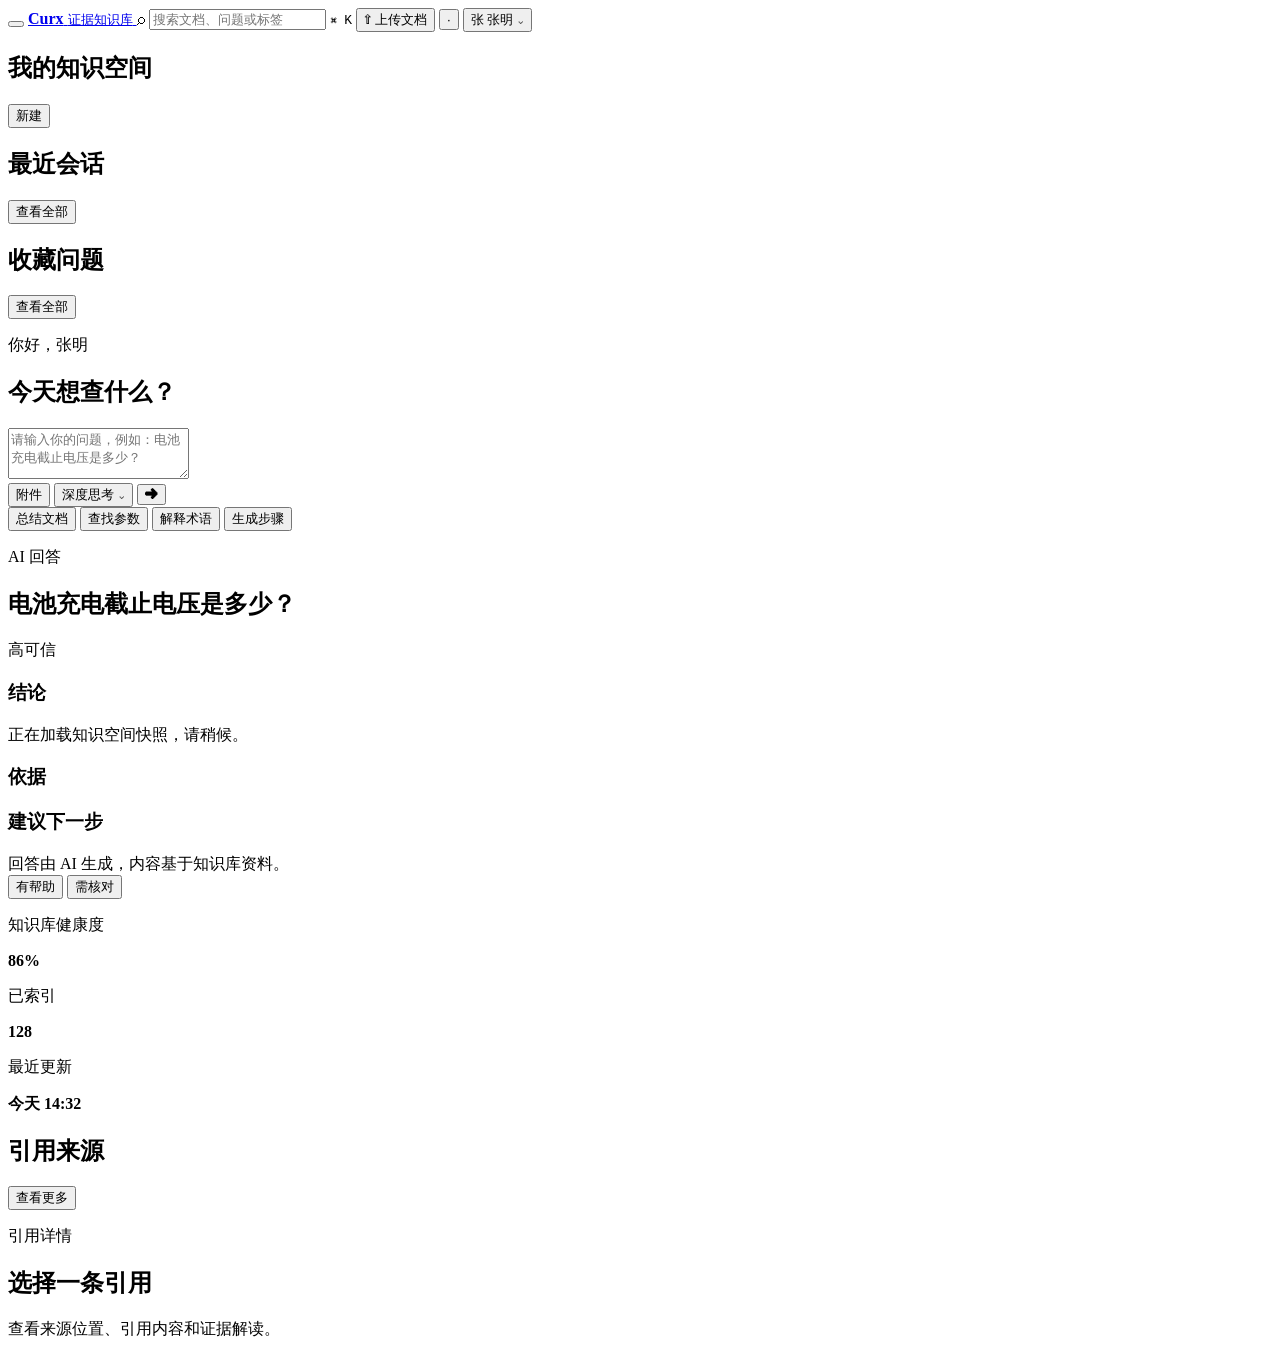
==== src/curx/web/index.html @ fd04b6c0 "feat: 搭建知识库工作台雏形" ====
<!doctype html>
<html lang="zh-CN">
  <head>
    <meta charset="utf-8" />
    <meta name="viewport" content="width=device-width, initial-scale=1" />
    <title>Curx 知识库</title>
    <link rel="stylesheet" href="/styles.css" />
  </head>
  <body>
    <div class="app-shell">
      <header class="topbar">
        <button class="icon-button" aria-label="打开导航">
          <span></span>
          <span></span>
          <span></span>
        </button>
        <a class="brand" href="/" aria-label="Curx 首页">
          <span class="brand-mark" aria-hidden="true">
            <i></i><i></i><i></i><i></i>
          </span>
          <span>
            <strong>Curx</strong>
            <small>证据知识库</small>
          </span>
        </a>
        <label class="global-search">
          <span aria-hidden="true">⌕</span>
          <input type="search" placeholder="搜索文档、问题或标签" />
          <kbd>⌘ K</kbd>
        </label>
        <button class="upload-button" type="button">
          <span aria-hidden="true">⇧</span>
          上传文档
        </button>
        <button class="icon-button bell" aria-label="通知">·</button>
        <button class="profile-button" type="button">
          <span class="avatar">张</span>
          <span id="current-user">张明</span>
          <span aria-hidden="true">⌄</span>
        </button>
      </header>

      <main class="workspace">
        <aside class="left-panel" aria-label="知识空间和会话">
          <section class="panel-section">
            <div class="section-heading">
              <h2>我的知识空间</h2>
              <button class="mini-button" type="button">新建</button>
            </div>
            <div id="space-list" class="space-list"></div>
          </section>

          <section class="panel-section">
            <div class="section-heading">
              <h2>最近会话</h2>
              <button class="link-button" type="button">查看全部</button>
            </div>
            <div id="recent-list" class="thread-list"></div>
          </section>

          <section class="panel-section">
            <div class="section-heading">
              <h2>收藏问题</h2>
              <button class="link-button" type="button">查看全部</button>
            </div>
            <div id="saved-list" class="thread-list compact"></div>
          </section>
        </aside>

        <section class="center-panel" aria-label="问答工作区">
          <div class="hero-panel">
            <p class="hello">你好，<span id="hero-user">张明</span></p>
            <h1>今天想查什么？</h1>
            <form id="ask-form" class="ask-box">
              <textarea id="question-input" rows="3" placeholder="请输入你的问题，例如：电池充电截止电压是多少？"></textarea>
              <div class="ask-tools">
                <button class="text-tool" type="button">附件</button>
                <button class="mode-select" type="button">深度思考 <span aria-hidden="true">⌄</span></button>
                <button class="send-button" type="submit" aria-label="发送问题">➜</button>
              </div>
            </form>
            <div class="quick-actions" aria-label="快捷操作">
              <button type="button">总结文档</button>
              <button type="button">查找参数</button>
              <button type="button">解释术语</button>
              <button type="button">生成步骤</button>
            </div>
          </div>

          <section class="answer-card" aria-live="polite">
            <div class="card-title-row">
              <div>
                <p class="eyebrow">AI 回答</p>
                <h2 id="answer-title">电池充电截止电压是多少？</h2>
              </div>
              <span id="confidence-pill" class="status-pill high">高可信</span>
            </div>
            <ol id="event-steps" class="event-steps"></ol>
            <article class="answer-body">
              <h3>结论</h3>
              <p id="answer-text">正在加载知识空间快照，请稍候。</p>
              <h3>依据</h3>
              <ol id="citation-list" class="citation-list"></ol>
              <h3>建议下一步</h3>
              <div id="next-actions" class="next-actions"></div>
            </article>
            <footer class="answer-footer">
              <span>回答由 AI 生成，内容基于知识库资料。</span>
              <div class="vote-buttons" aria-label="反馈">
                <button type="button">有帮助</button>
                <button type="button">需核对</button>
              </div>
            </footer>
          </section>
        </section>

        <aside class="right-panel" aria-label="引用来源">
          <section class="source-health">
            <div>
              <p class="eyebrow">知识库健康度</p>
              <strong id="health-value">86%</strong>
            </div>
            <div>
              <p class="eyebrow">已索引</p>
              <strong id="indexed-value">128</strong>
            </div>
            <div>
              <p class="eyebrow">最近更新</p>
              <strong>今天 14:32</strong>
            </div>
          </section>
          <section class="panel-card">
            <div class="section-heading">
              <h2>引用来源</h2>
              <button class="link-button" type="button">查看更多</button>
            </div>
            <div id="source-list" class="source-list"></div>
          </section>
          <section id="source-detail" class="panel-card detail-card">
            <p class="eyebrow">引用详情</p>
            <h2>选择一条引用</h2>
            <p>查看来源位置、引用内容和证据解读。</p>
          </section>
        </aside>
      </main>
    </div>
    <script src="/app.js" defer></script>
  </body>
</html>
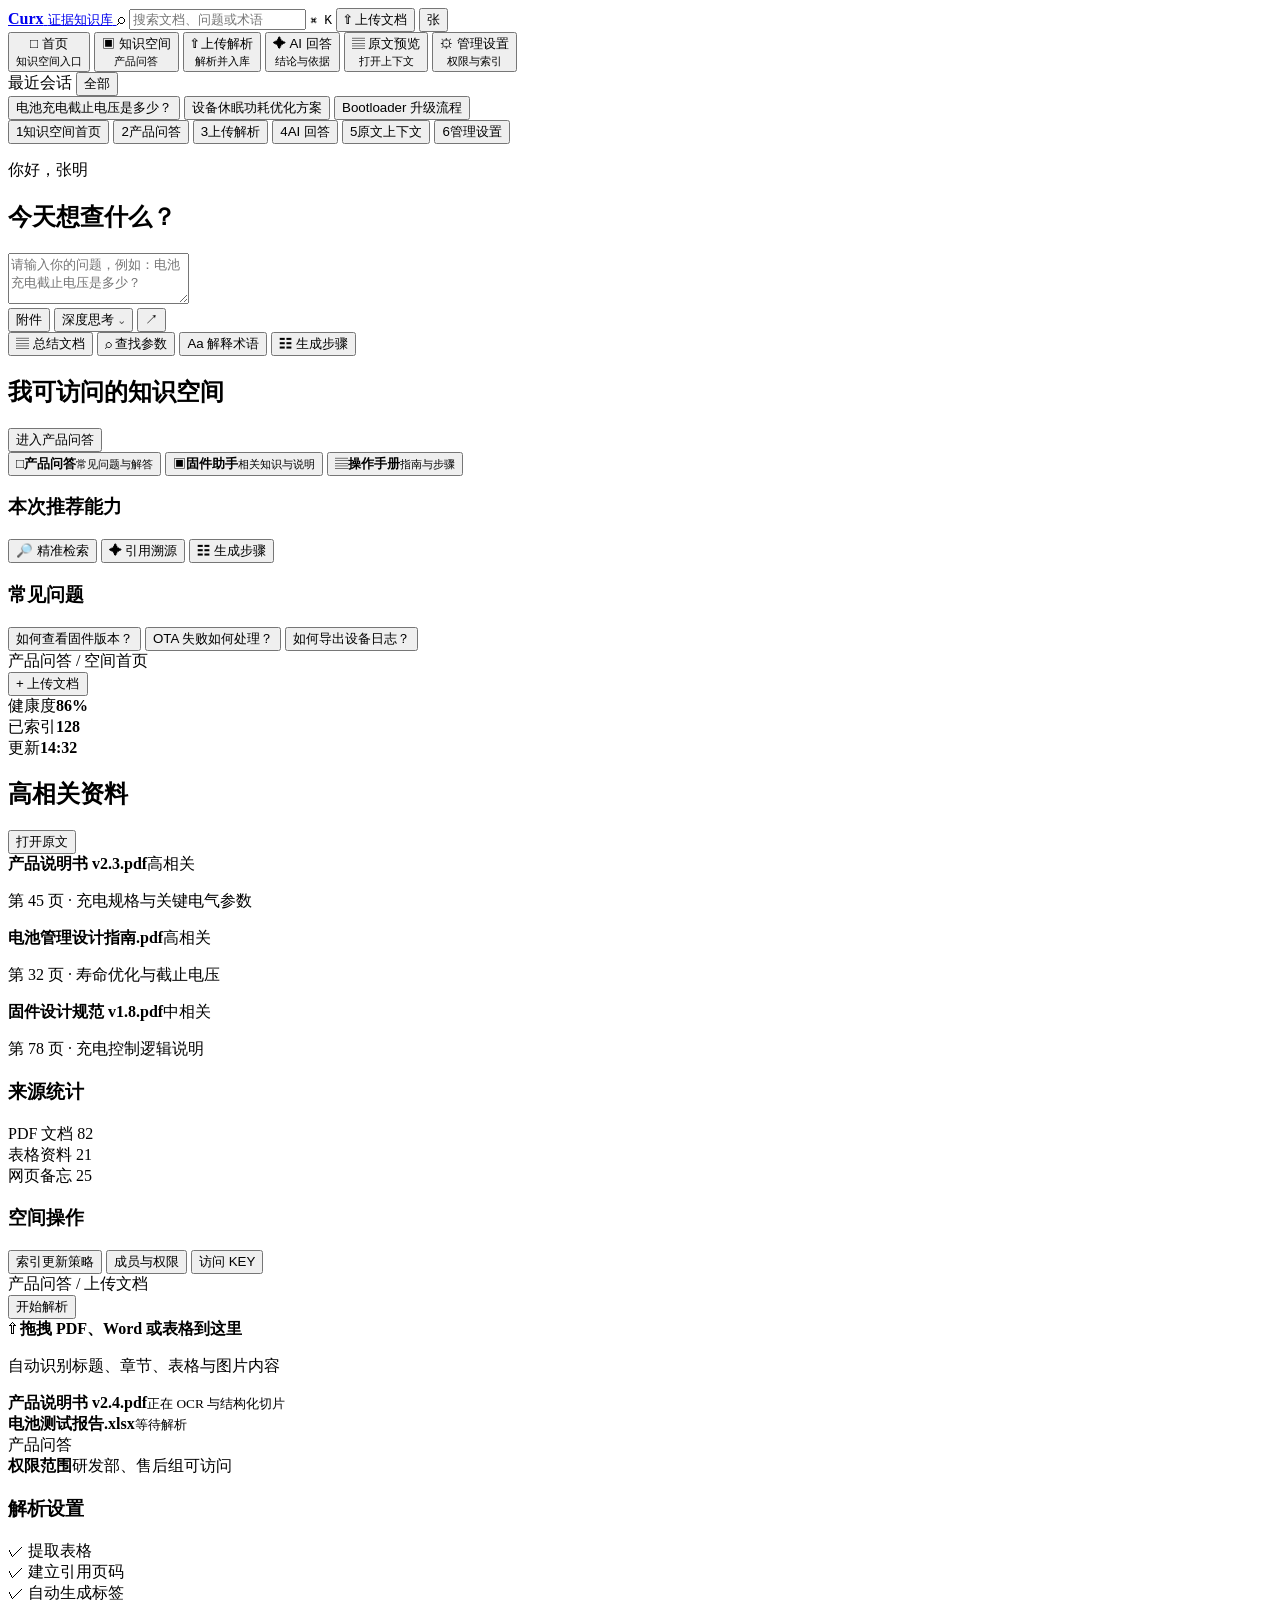
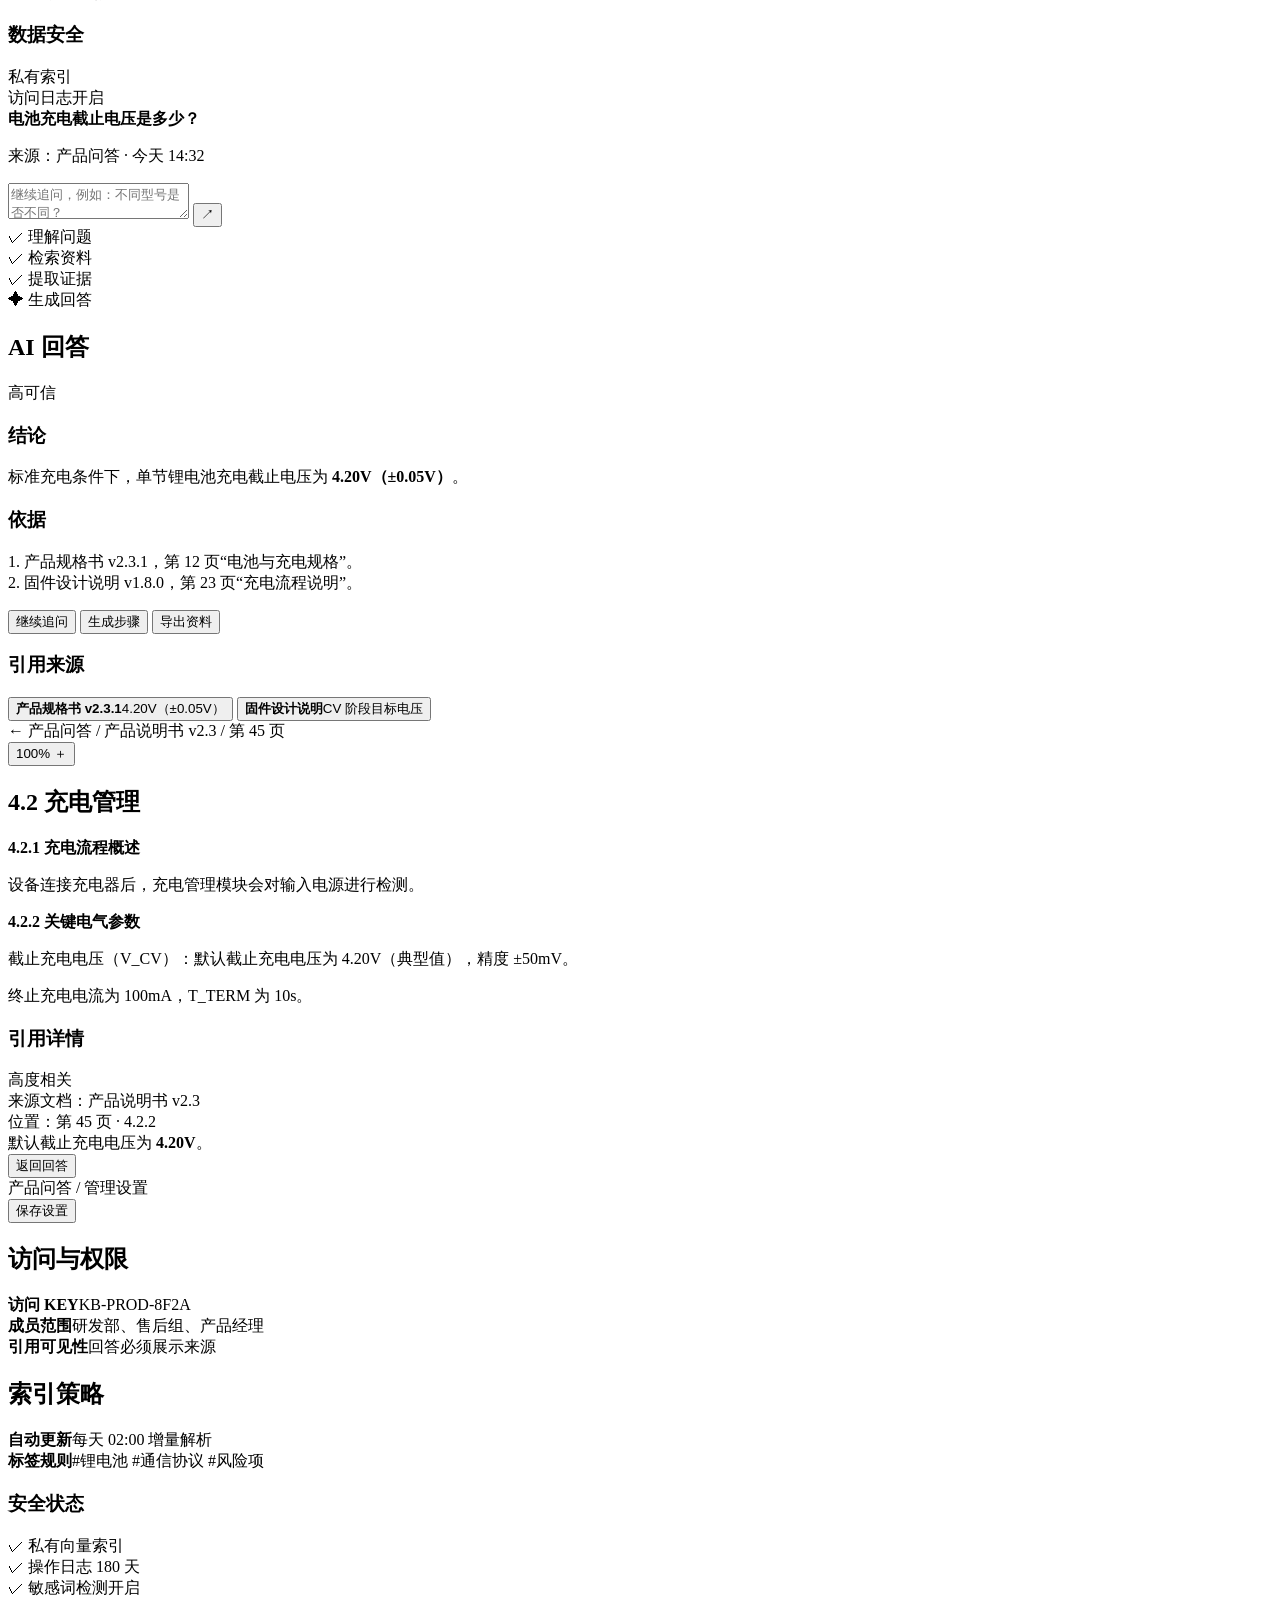
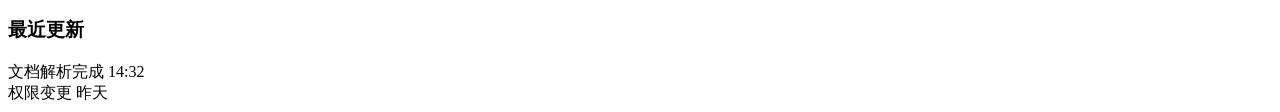
==== commit beab9ae8: "feat [add] : 添加前端交互静态界面" ====
--- a/src/curx/web/index.html
+++ b/src/curx/web/index.html
@@ -9,11 +9,6 @@
   <body>
     <div class="app-shell">
       <header class="topbar">
-        <button class="icon-button" aria-label="打开导航">
-          <span></span>
-          <span></span>
-          <span></span>
-        </button>
         <a class="brand" href="/" aria-label="Curx 首页">
           <span class="brand-mark" aria-hidden="true">
             <i></i><i></i><i></i><i></i>
@@ -25,124 +20,306 @@
         </a>
         <label class="global-search">
           <span aria-hidden="true">⌕</span>
-          <input type="search" placeholder="搜索文档、问题或标签" />
+          <input id="global-search" type="search" placeholder="搜索文档、问题或术语" />
           <kbd>⌘ K</kbd>
         </label>
-        <button class="upload-button" type="button">
-          <span aria-hidden="true">⇧</span>
-          上传文档
-        </button>
-        <button class="icon-button bell" aria-label="通知">·</button>
-        <button class="profile-button" type="button">
-          <span class="avatar">张</span>
-          <span id="current-user">张明</span>
-          <span aria-hidden="true">⌄</span>
-        </button>
+        <button id="upload-entry" class="primary-button" type="button">⇧ 上传文档</button>
+        <button class="avatar-button" type="button" aria-label="个人中心">张</button>
       </header>
 
-      <main class="workspace">
-        <aside class="left-panel" aria-label="知识空间和会话">
-          <section class="panel-section">
-            <div class="section-heading">
-              <h2>我的知识空间</h2>
-              <button class="mini-button" type="button">新建</button>
-            </div>
-            <div id="space-list" class="space-list"></div>
-          </section>
-
-          <section class="panel-section">
-            <div class="section-heading">
-              <h2>最近会话</h2>
-              <button class="link-button" type="button">查看全部</button>
-            </div>
-            <div id="recent-list" class="thread-list"></div>
-          </section>
-
-          <section class="panel-section">
-            <div class="section-heading">
-              <h2>收藏问题</h2>
-              <button class="link-button" type="button">查看全部</button>
-            </div>
-            <div id="saved-list" class="thread-list compact"></div>
+      <div class="app-body">
+        <aside class="side-nav" aria-label="功能导航">
+          <nav class="nav-stack" aria-label="主导航">
+            <button class="nav-item active" type="button" data-view="home">
+              <span class="ico">□</span>
+              <span>首页<br /><small>知识空间入口</small></span>
+            </button>
+            <button class="nav-item" type="button" data-view="space">
+              <span class="ico">▣</span>
+              <span>知识空间<br /><small>产品问答</small></span>
+            </button>
+            <button class="nav-item" type="button" data-view="upload">
+              <span class="ico">⇧</span>
+              <span>上传解析<br /><small>解析并入库</small></span>
+            </button>
+            <button class="nav-item" type="button" data-view="answer">
+              <span class="ico">✦</span>
+              <span>AI 回答<br /><small>结论与依据</small></span>
+            </button>
+            <button class="nav-item" type="button" data-view="preview">
+              <span class="ico">▤</span>
+              <span>原文预览<br /><small>打开上下文</small></span>
+            </button>
+            <button class="nav-item" type="button" data-view="settings">
+              <span class="ico">⚙</span>
+              <span>管理设置<br /><small>权限与索引</small></span>
+            </button>
+          </nav>
+
+          <section class="side-section">
+            <div class="side-title">最近会话 <button class="link-button" type="button" data-view="answer">全部</button></div>
+            <button class="history active" type="button" data-question="电池充电截止电压是多少？">电池充电截止电压是多少？</button>
+            <button class="history" type="button" data-question="设备休眠功耗优化方案">设备休眠功耗优化方案</button>
+            <button class="history" type="button" data-question="Bootloader 升级流程">Bootloader 升级流程</button>
           </section>
         </aside>
 
-        <section class="center-panel" aria-label="问答工作区">
-          <div class="hero-panel">
-            <p class="hello">你好，<span id="hero-user">张明</span></p>
-            <h1>今天想查什么？</h1>
-            <form id="ask-form" class="ask-box">
-              <textarea id="question-input" rows="3" placeholder="请输入你的问题，例如：电池充电截止电压是多少？"></textarea>
-              <div class="ask-tools">
-                <button class="text-tool" type="button">附件</button>
-                <button class="mode-select" type="button">深度思考 <span aria-hidden="true">⌄</span></button>
-                <button class="send-button" type="submit" aria-label="发送问题">➜</button>
-              </div>
-            </form>
-            <div class="quick-actions" aria-label="快捷操作">
-              <button type="button">总结文档</button>
-              <button type="button">查找参数</button>
-              <button type="button">解释术语</button>
-              <button type="button">生成步骤</button>
-            </div>
+        <main class="view-host">
+          <div class="flow-tabs" aria-label="UX 流程">
+            <button class="flow-tab active" type="button" data-view="home"><span>1</span>知识空间首页</button>
+            <button class="flow-tab" type="button" data-view="space"><span>2</span>产品问答</button>
+            <button class="flow-tab" type="button" data-view="upload"><span>3</span>上传解析</button>
+            <button class="flow-tab" type="button" data-view="answer"><span>4</span>AI 回答</button>
+            <button class="flow-tab" type="button" data-view="preview"><span>5</span>原文上下文</button>
+            <button class="flow-tab" type="button" data-view="settings"><span>6</span>管理设置</button>
           </div>
 
-          <section class="answer-card" aria-live="polite">
-            <div class="card-title-row">
-              <div>
-                <p class="eyebrow">AI 回答</p>
-                <h2 id="answer-title">电池充电截止电压是多少？</h2>
-              </div>
-              <span id="confidence-pill" class="status-pill high">高可信</span>
-            </div>
-            <ol id="event-steps" class="event-steps"></ol>
-            <article class="answer-body">
-              <h3>结论</h3>
-              <p id="answer-text">正在加载知识空间快照，请稍候。</p>
-              <h3>依据</h3>
-              <ol id="citation-list" class="citation-list"></ol>
-              <h3>建议下一步</h3>
-              <div id="next-actions" class="next-actions"></div>
-            </article>
-            <footer class="answer-footer">
-              <span>回答由 AI 生成，内容基于知识库资料。</span>
-              <div class="vote-buttons" aria-label="反馈">
-                <button type="button">有帮助</button>
-                <button type="button">需核对</button>
-              </div>
-            </footer>
-          </section>
-        </section>
-
-        <aside class="right-panel" aria-label="引用来源">
-          <section class="source-health">
-            <div>
-              <p class="eyebrow">知识库健康度</p>
-              <strong id="health-value">86%</strong>
-            </div>
-            <div>
-              <p class="eyebrow">已索引</p>
-              <strong id="indexed-value">128</strong>
-            </div>
-            <div>
-              <p class="eyebrow">最近更新</p>
-              <strong>今天 14:32</strong>
-            </div>
-          </section>
-          <section class="panel-card">
-            <div class="section-heading">
-              <h2>引用来源</h2>
-              <button class="link-button" type="button">查看更多</button>
-            </div>
-            <div id="source-list" class="source-list"></div>
-          </section>
-          <section id="source-detail" class="panel-card detail-card">
-            <p class="eyebrow">引用详情</p>
-            <h2>选择一条引用</h2>
-            <p>查看来源位置、引用内容和证据解读。</p>
-          </section>
-        </aside>
-      </main>
+          <section id="view-home" class="view active" aria-label="知识空间首页">
+            <div class="screen-grid">
+              <div class="main-col">
+                <div class="hero-panel">
+                  <p class="hello">你好，张明</p>
+                  <h1>今天想<b>查什么？</b></h1>
+                  <form id="ask-form" class="ask-box">
+                    <textarea id="question-input" rows="3" placeholder="请输入你的问题，例如：电池充电截止电压是多少？"></textarea>
+                    <div class="ask-tools">
+                      <button class="ghost-button" type="button">附件</button>
+                      <button class="ghost-button" type="button">深度思考 ⌄</button>
+                      <button class="send-button" type="submit" aria-label="发送问题">↗</button>
+                    </div>
+                  </form>
+                  <div class="chips" aria-label="快捷操作">
+                    <button type="button" data-question="总结产品问答空间最近的文档">▤ 总结文档</button>
+                    <button type="button" data-question="查找电池充电截止电压参数">⌕ 查找参数</button>
+                    <button type="button" data-question="解释 V_CV 与截止电流">Aa 解释术语</button>
+                    <button type="button" data-question="生成充电异常排查步骤">☷ 生成步骤</button>
+                  </div>
+                </div>
+                <section class="panel">
+                  <div class="section-heading">
+                    <h2>我可访问的知识空间</h2>
+                    <button class="link-button" type="button" data-view="space">进入产品问答</button>
+                  </div>
+                  <div class="space-grid">
+                    <button class="space-card" type="button" data-view="space"><span class="ico">□</span><b>产品问答</b><small>常见问题与解答</small></button>
+                    <button class="space-card" type="button" data-view="space"><span class="ico">▣</span><b>固件助手</b><small>相关知识与说明</small></button>
+                    <button class="space-card" type="button" data-view="space"><span class="ico">▤</span><b>操作手册</b><small>指南与步骤</small></button>
+                  </div>
+                </section>
+              </div>
+              <aside class="right-rail">
+                <section class="right-card">
+                  <h3>本次推荐能力</h3>
+                  <button class="mini-line" type="button" data-question="精准检索电池充电参数">🔎 精准检索</button>
+                  <button class="mini-line" type="button" data-view="preview">✦ 引用溯源</button>
+                  <button class="mini-line" type="button" data-question="生成充电异常排查步骤">☷ 生成步骤</button>
+                </section>
+                <section class="right-card">
+                  <h3>常见问题</h3>
+                  <button class="mini-line" type="button" data-question="如何查看固件版本？">如何查看固件版本？</button>
+                  <button class="mini-line" type="button" data-question="OTA 失败如何处理？">OTA 失败如何处理？</button>
+                  <button class="mini-line" type="button" data-question="如何导出设备日志？">如何导出设备日志？</button>
+                </section>
+              </aside>
+            </div>
+          </section>
+
+          <section id="view-space" class="view" aria-label="产品问答空间">
+            <div class="screen-grid">
+              <div class="main-col">
+                <div class="toolbar-card">
+                  <div class="breadcrumb">产品问答 / 空间首页</div>
+                  <button class="primary-button" type="button" data-view="upload">+ 上传文档</button>
+                </div>
+                <div class="metric-row">
+                  <article class="metric-card"><span>健康度</span><b>86%</b></article>
+                  <article class="metric-card"><span>已索引</span><b>128</b></article>
+                  <article class="metric-card"><span>更新</span><b>14:32</b></article>
+                </div>
+                <section class="panel">
+                  <div class="section-heading">
+                    <h2>高相关资料</h2>
+                    <button class="link-button" type="button" data-view="preview">打开原文</button>
+                  </div>
+                  <article class="content-card">
+                    <div><b>产品说明书 v2.3.pdf</b><span class="tag">高相关</span></div>
+                    <p>第 45 页 · 充电规格与关键电气参数</p>
+                  </article>
+                  <article class="content-card">
+                    <div><b>电池管理设计指南.pdf</b><span class="tag">高相关</span></div>
+                    <p>第 32 页 · 寿命优化与截止电压</p>
+                  </article>
+                  <article class="content-card">
+                    <div><b>固件设计规范 v1.8.pdf</b><span class="tag warm">中相关</span></div>
+                    <p>第 78 页 · 充电控制逻辑说明</p>
+                  </article>
+                </section>
+              </div>
+              <aside class="right-rail">
+                <section class="right-card">
+                  <h3>来源统计</h3>
+                  <div class="mini-line static">PDF 文档 82</div>
+                  <div class="mini-line static">表格资料 21</div>
+                  <div class="mini-line static">网页备忘 25</div>
+                </section>
+                <section class="right-card">
+                  <h3>空间操作</h3>
+                  <button class="mini-line" type="button" data-view="settings">索引更新策略</button>
+                  <button class="mini-line" type="button" data-view="settings">成员与权限</button>
+                  <button class="mini-line" type="button" data-view="settings">访问 KEY</button>
+                </section>
+              </aside>
+            </div>
+          </section>
+
+          <section id="view-upload" class="view" aria-label="上传文档子页面">
+            <div class="screen-grid">
+              <div class="main-col">
+                <div class="toolbar-card">
+                  <div class="breadcrumb">产品问答 / 上传文档</div>
+                  <button id="start-parse" class="primary-button" type="button">开始解析</button>
+                </div>
+                <div id="upload-zone" class="upload-zone" tabindex="0">
+                  <div>
+                    <span class="upload-icon">⇧</span>
+                    <b>拖拽 PDF、Word 或表格到这里</b>
+                    <p>自动识别标题、章节、表格与图片内容</p>
+                  </div>
+                </div>
+                <article class="doc-row">
+                  <div><b>产品说明书 v2.4.pdf</b><small id="parse-status">正在 OCR 与结构化切片</small></div>
+                  <div class="progress"><i id="parse-progress"></i></div>
+                </article>
+                <article class="doc-row">
+                  <div><b>电池测试报告.xlsx</b><small>等待解析</small></div>
+                  <span class="tag">产品问答</span>
+                </article>
+                <article class="setting-row"><b>权限范围</b><span>研发部、售后组可访问</span></article>
+              </div>
+              <aside class="right-rail">
+                <section class="right-card">
+                  <h3>解析设置</h3>
+                  <div class="mini-line static">✓ 提取表格</div>
+                  <div class="mini-line static">✓ 建立引用页码</div>
+                  <div class="mini-line static">✓ 自动生成标签</div>
+                </section>
+                <section class="right-card">
+                  <h3>数据安全</h3>
+                  <div class="mini-line static">私有索引</div>
+                  <div class="mini-line static">访问日志开启</div>
+                </section>
+              </aside>
+            </div>
+          </section>
+
+          <section id="view-answer" class="view" aria-label="AI 回答详情页">
+            <div class="screen-grid">
+              <div class="main-col">
+                <article class="content-card question-card">
+                  <b id="answer-question">电池充电截止电压是多少？</b>
+                  <p>来源：产品问答 · 今天 14:32</p>
+                </article>
+                <form id="follow-form" class="ask-box compact">
+                  <textarea id="follow-input" rows="2" placeholder="继续追问，例如：不同型号是否不同？"></textarea>
+                  <button class="send-button" type="submit" aria-label="发送追问">↗</button>
+                </form>
+                <div class="steps" aria-label="回答过程">
+                  <div>✓ 理解问题</div>
+                  <div>✓ 检索资料</div>
+                  <div>✓ 提取证据</div>
+                  <div>✦ 生成回答</div>
+                </div>
+                <section class="panel answer-panel">
+                  <div class="section-heading">
+                    <h2>AI 回答</h2>
+                    <span class="tag">高可信</span>
+                  </div>
+                  <h3>结论</h3>
+                  <p id="answer-text">标准充电条件下，单节锂电池充电截止电压为 <b>4.20V（±0.05V）</b>。</p>
+                  <h3>依据</h3>
+                  <p>1. 产品规格书 v2.3.1，第 12 页“电池与充电规格”。<br />2. 固件设计说明 v1.8.0，第 23 页“充电流程说明”。</p>
+                  <div class="action-row">
+                    <button class="ghost-button" type="button" data-question="不同型号截止电压是否不同？">继续追问</button>
+                    <button class="ghost-button" type="button" data-question="生成充电截止电压核对步骤">生成步骤</button>
+                    <button class="ghost-button" type="button" data-view="preview">导出资料</button>
+                  </div>
+                </section>
+              </div>
+              <aside class="right-rail">
+                <section class="right-card">
+                  <h3>引用来源</h3>
+                  <button class="quote" type="button" data-view="preview"><b>产品规格书 v2.3.1</b><span>4.20V（±0.05V）</span></button>
+                  <button class="quote" type="button" data-view="preview"><b>固件设计说明</b><span>CV 阶段目标电压</span></button>
+                </section>
+              </aside>
+            </div>
+          </section>
+
+          <section id="view-preview" class="view" aria-label="打开原文和上下文">
+            <div class="screen-grid">
+              <div class="main-col">
+                <div class="toolbar-card">
+                  <div class="breadcrumb">← 产品问答 / 产品说明书 v2.3 / 第 45 页</div>
+                  <button class="ghost-button" type="button">100% ＋</button>
+                </div>
+                <article class="pdf-page">
+                  <h2>4.2 充电管理</h2>
+                  <p><b>4.2.1 充电流程概述</b></p>
+                  <p>设备连接充电器后，充电管理模块会对输入电源进行检测。</p>
+                  <p><b>4.2.2 关键电气参数</b></p>
+                  <div class="highlight">截止充电电压（V_CV）：默认截止充电电压为 4.20V（典型值），精度 ±50mV。</div>
+                  <p>终止充电电流为 100mA，T_TERM 为 10s。</p>
+                </article>
+              </div>
+              <aside class="right-rail">
+                <section class="right-card">
+                  <h3>引用详情</h3>
+                  <span class="tag">高度相关</span>
+                  <div class="mini-line static">来源文档：产品说明书 v2.3</div>
+                  <div class="mini-line static">位置：第 45 页 · 4.2.2</div>
+                  <div class="quote static">默认截止充电电压为 <b>4.20V</b>。</div>
+                  <button class="primary-button wide" type="button" data-view="answer">返回回答</button>
+                </section>
+              </aside>
+            </div>
+          </section>
+
+          <section id="view-settings" class="view" aria-label="管理设置页">
+            <div class="screen-grid">
+              <div class="main-col">
+                <div class="toolbar-card">
+                  <div class="breadcrumb">产品问答 / 管理设置</div>
+                  <button id="save-settings" class="primary-button" type="button">保存设置</button>
+                </div>
+                <section class="panel">
+                  <h2>访问与权限</h2>
+                  <article class="setting-row"><b>访问 KEY</b><span class="accent">KB-PROD-8F2A</span></article>
+                  <article class="setting-row"><b>成员范围</b><span>研发部、售后组、产品经理</span></article>
+                  <article class="setting-row"><b>引用可见性</b><span>回答必须展示来源</span></article>
+                </section>
+                <section class="panel">
+                  <h2>索引策略</h2>
+                  <article class="setting-row"><b>自动更新</b><span>每天 02:00 增量解析</span></article>
+                  <article class="setting-row"><b>标签规则</b><span>#锂电池 #通信协议 #风险项</span></article>
+                </section>
+              </div>
+              <aside class="right-rail">
+                <section class="right-card">
+                  <h3>安全状态</h3>
+                  <div class="mini-line static">✓ 私有向量索引</div>
+                  <div class="mini-line static">✓ 操作日志 180 天</div>
+                  <div class="mini-line static">✓ 敏感词检测开启</div>
+                </section>
+                <section class="right-card">
+                  <h3>最近更新</h3>
+                  <div class="mini-line static">文档解析完成 14:32</div>
+                  <div class="mini-line static">权限变更 昨天</div>
+                </section>
+              </aside>
+            </div>
+          </section>
+        </main>
+      </div>
     </div>
     <script src="/app.js" defer></script>
   </body>
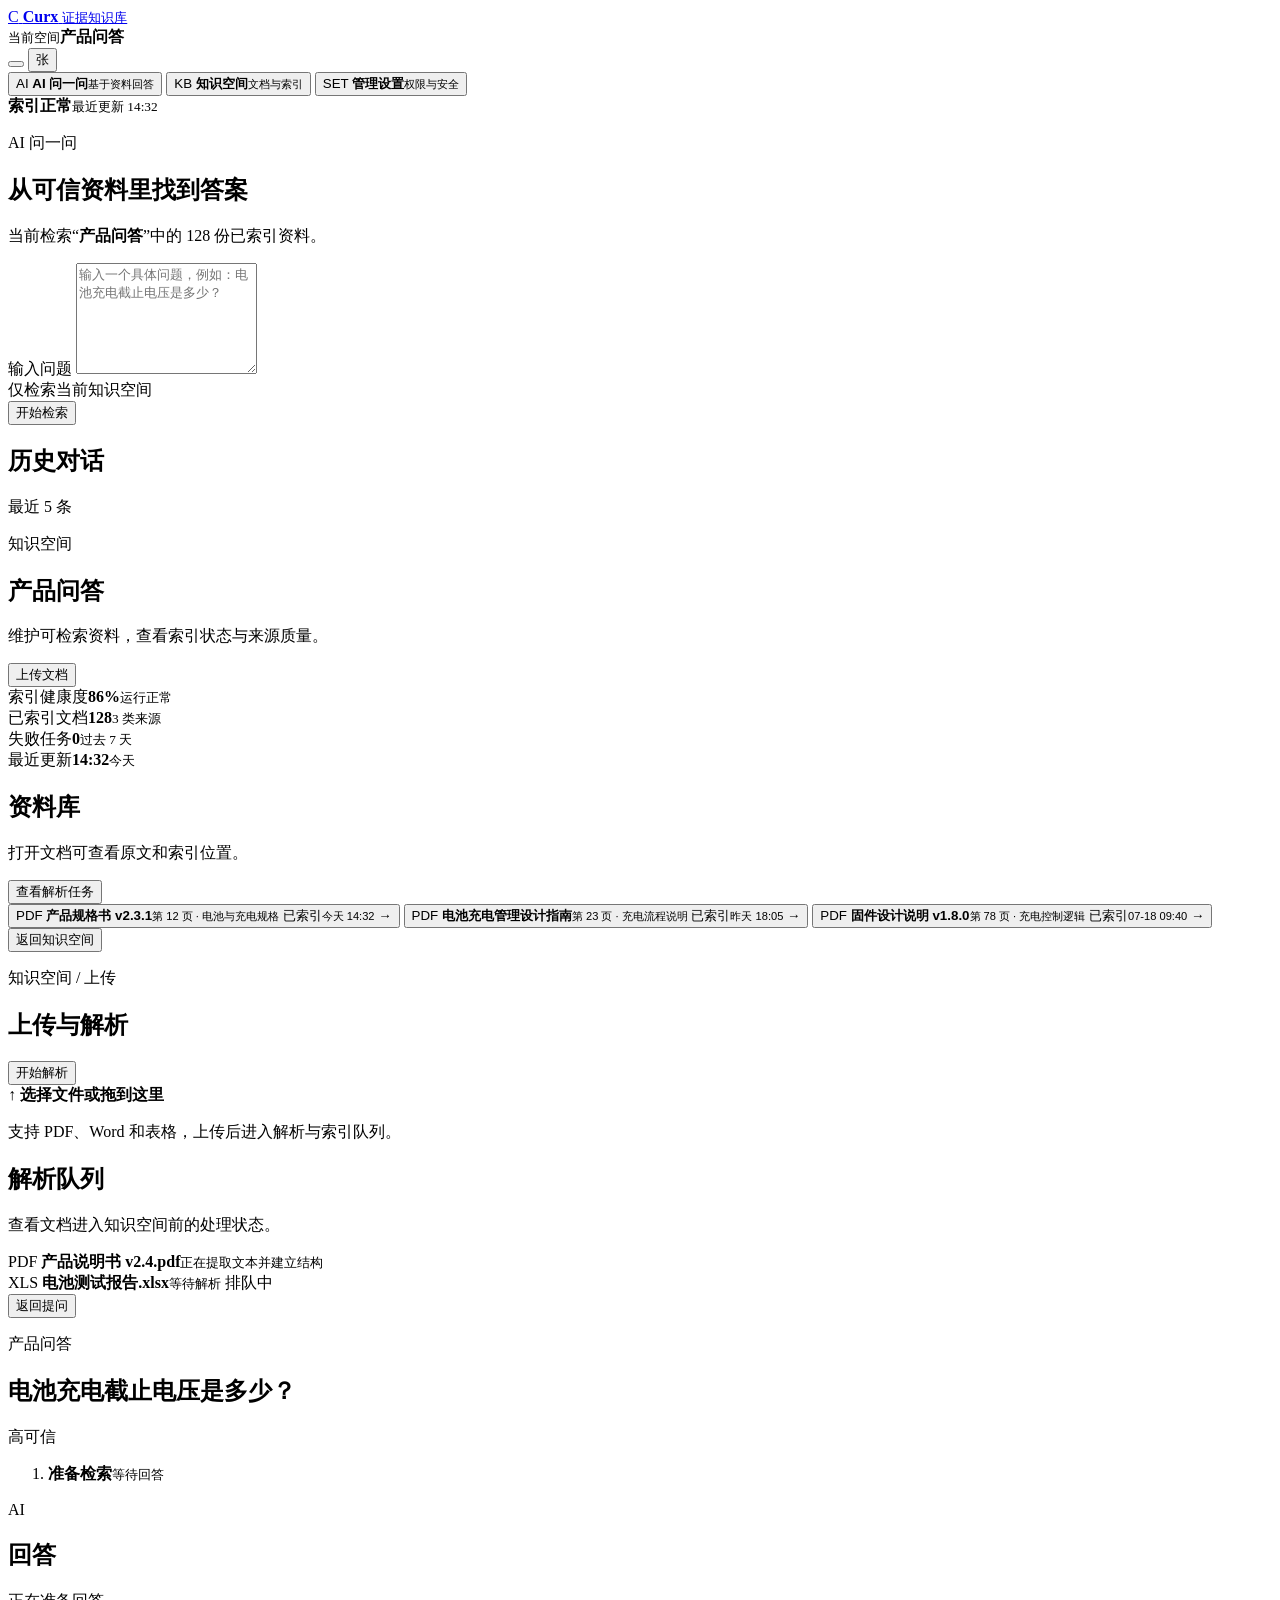
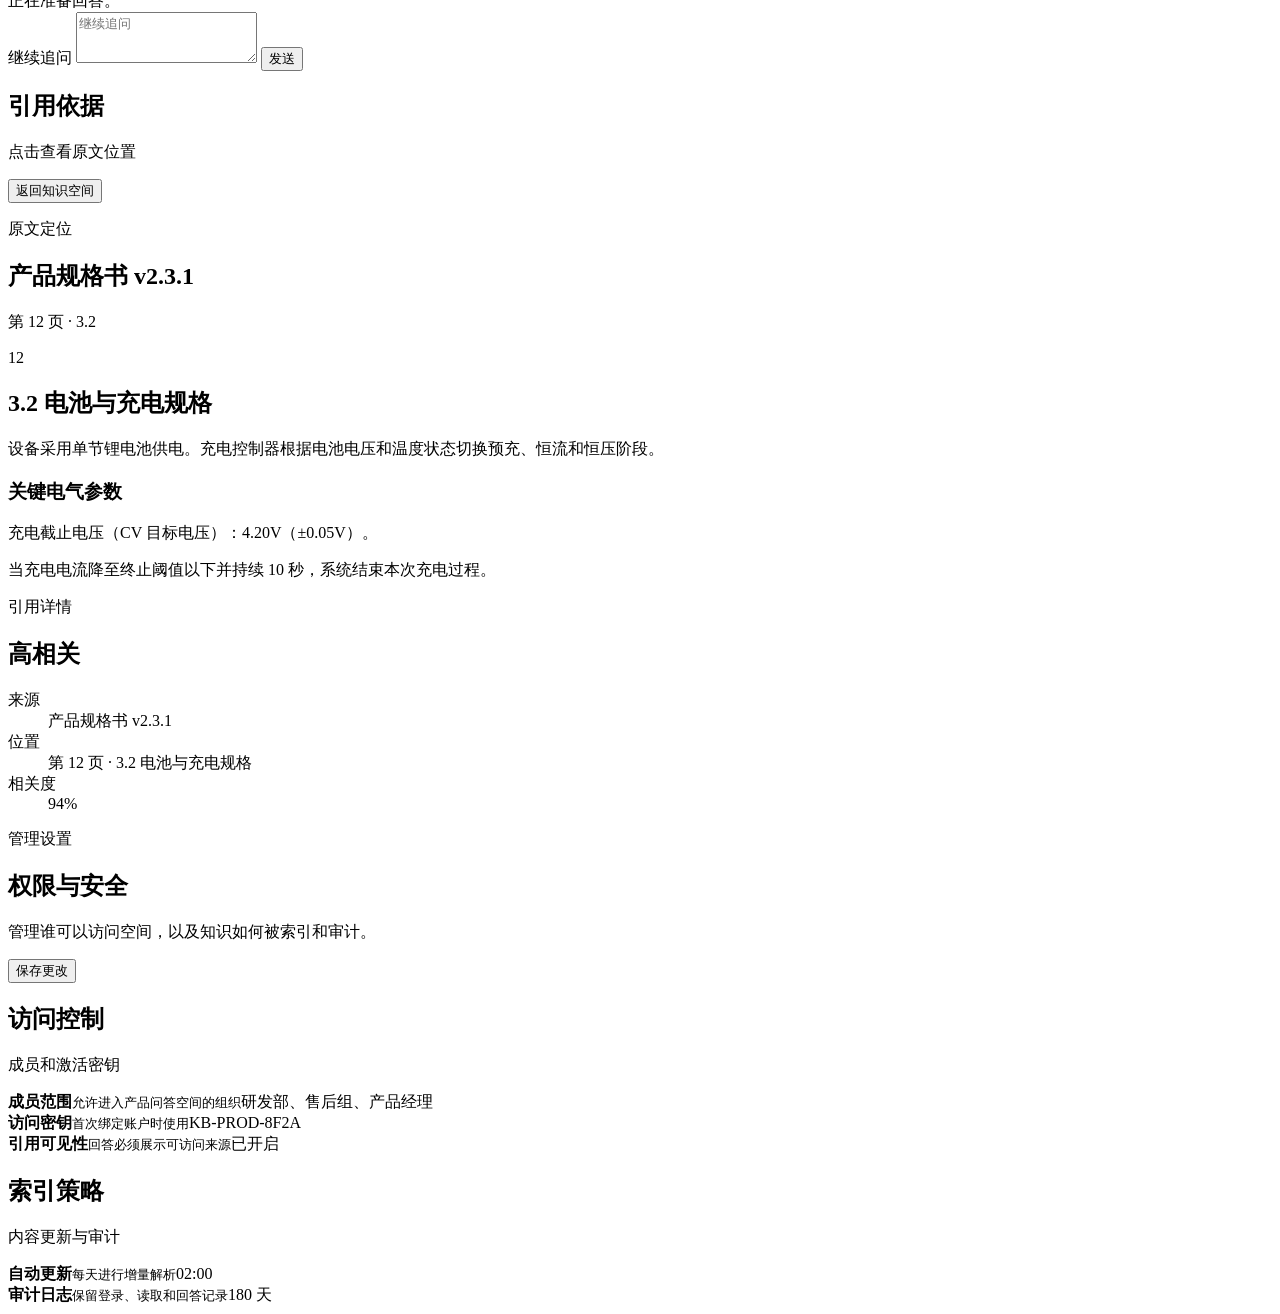
==== commit 5be48d3a: "feat: 完善流式问答与前端交互" ====
--- a/src/curx/web/index.html
+++ b/src/curx/web/index.html
@@ -10,317 +10,298 @@
     <div class="app-shell">
       <header class="topbar">
         <a class="brand" href="/" aria-label="Curx 首页">
-          <span class="brand-mark" aria-hidden="true">
-            <i></i><i></i><i></i><i></i>
-          </span>
+          <span class="brand-mark" aria-hidden="true">C</span>
           <span>
             <strong>Curx</strong>
             <small>证据知识库</small>
           </span>
         </a>
-        <label class="global-search">
-          <span aria-hidden="true">⌕</span>
-          <input id="global-search" type="search" placeholder="搜索文档、问题或术语" />
-          <kbd>⌘ K</kbd>
-        </label>
-        <button id="upload-entry" class="primary-button" type="button">⇧ 上传文档</button>
-        <button class="avatar-button" type="button" aria-label="个人中心">张</button>
+
+        <div class="topbar-context" aria-label="当前知识空间">
+          <span class="status-dot" aria-hidden="true"></span>
+          <span><small>当前空间</small><strong id="top-space-name">产品问答</strong></span>
+        </div>
+
+        <div class="topbar-actions">
+          <button id="search-trigger" class="icon-button" type="button" aria-label="搜索">
+            <span class="search-icon" aria-hidden="true"></span>
+          </button>
+          <button class="avatar-button" type="button" aria-label="个人中心">张</button>
+        </div>
       </header>
 
       <div class="app-body">
         <aside class="side-nav" aria-label="功能导航">
           <nav class="nav-stack" aria-label="主导航">
-            <button class="nav-item active" type="button" data-view="home">
-              <span class="ico">□</span>
-              <span>首页<br /><small>知识空间入口</small></span>
+            <button class="nav-item active" type="button" data-view="home" data-section="home">
+              <span class="nav-glyph" aria-hidden="true">AI</span>
+              <span><strong>AI 问一问</strong><small>基于资料回答</small></span>
             </button>
-            <button class="nav-item" type="button" data-view="space">
-              <span class="ico">▣</span>
-              <span>知识空间<br /><small>产品问答</small></span>
+            <button class="nav-item" type="button" data-view="space" data-section="space">
+              <span class="nav-glyph" aria-hidden="true">KB</span>
+              <span><strong>知识空间</strong><small>文档与索引</small></span>
             </button>
-            <button class="nav-item" type="button" data-view="upload">
-              <span class="ico">⇧</span>
-              <span>上传解析<br /><small>解析并入库</small></span>
-            </button>
-            <button class="nav-item" type="button" data-view="answer">
-              <span class="ico">✦</span>
-              <span>AI 回答<br /><small>结论与依据</small></span>
-            </button>
-            <button class="nav-item" type="button" data-view="preview">
-              <span class="ico">▤</span>
-              <span>原文预览<br /><small>打开上下文</small></span>
-            </button>
-            <button class="nav-item" type="button" data-view="settings">
-              <span class="ico">⚙</span>
-              <span>管理设置<br /><small>权限与索引</small></span>
+            <button class="nav-item" type="button" data-view="settings" data-section="settings">
+              <span class="nav-glyph" aria-hidden="true">SET</span>
+              <span><strong>管理设置</strong><small>权限与安全</small></span>
             </button>
           </nav>
 
-          <section class="side-section">
-            <div class="side-title">最近会话 <button class="link-button" type="button" data-view="answer">全部</button></div>
-            <button class="history active" type="button" data-question="电池充电截止电压是多少？">电池充电截止电压是多少？</button>
-            <button class="history" type="button" data-question="设备休眠功耗优化方案">设备休眠功耗优化方案</button>
-            <button class="history" type="button" data-question="Bootloader 升级流程">Bootloader 升级流程</button>
-          </section>
+          <div class="side-status">
+            <span class="status-dot" aria-hidden="true"></span>
+            <span><strong>索引正常</strong><small>最近更新 14:32</small></span>
+          </div>
         </aside>
 
         <main class="view-host">
-          <div class="flow-tabs" aria-label="UX 流程">
-            <button class="flow-tab active" type="button" data-view="home"><span>1</span>知识空间首页</button>
-            <button class="flow-tab" type="button" data-view="space"><span>2</span>产品问答</button>
-            <button class="flow-tab" type="button" data-view="upload"><span>3</span>上传解析</button>
-            <button class="flow-tab" type="button" data-view="answer"><span>4</span>AI 回答</button>
-            <button class="flow-tab" type="button" data-view="preview"><span>5</span>原文上下文</button>
-            <button class="flow-tab" type="button" data-view="settings"><span>6</span>管理设置</button>
-          </div>
-
-          <section id="view-home" class="view active" aria-label="知识空间首页">
-            <div class="screen-grid">
-              <div class="main-col">
-                <div class="hero-panel">
-                  <p class="hello">你好，张明</p>
-                  <h1>今天想<b>查什么？</b></h1>
-                  <form id="ask-form" class="ask-box">
-                    <textarea id="question-input" rows="3" placeholder="请输入你的问题，例如：电池充电截止电压是多少？"></textarea>
+          <section id="view-home" class="view active" aria-label="AI 问一问">
+            <div class="home-stage">
+              <div class="home-layout">
+                <div class="home-primary">
+                  <header class="home-heading">
+                    <p class="eyebrow">AI 问一问</p>
+                    <h1>从可信资料里找到答案</h1>
+                    <p>当前检索“<strong id="home-space-name">产品问答</strong>”中的 <span id="home-doc-count">128</span> 份已索引资料。</p>
+                  </header>
+
+                  <form id="ask-form" class="ask-box home-ask">
+                    <label class="sr-only" for="question-input">输入问题</label>
+                    <textarea
+                      id="question-input"
+                      rows="7"
+                      placeholder="输入一个具体问题，例如：电池充电截止电压是多少？"
+                    ></textarea>
                     <div class="ask-tools">
-                      <button class="ghost-button" type="button">附件</button>
-                      <button class="ghost-button" type="button">深度思考 ⌄</button>
-                      <button class="send-button" type="submit" aria-label="发送问题">↗</button>
+                      <div class="ask-scope">
+                        <span class="status-dot" aria-hidden="true"></span>
+                        <span>仅检索当前知识空间</span>
+                      </div>
+                      <button class="send-button" type="submit">
+                        <span class="bulb-icon" aria-hidden="true"></span><span>开始检索</span>
+                      </button>
                     </div>
                   </form>
-                  <div class="chips" aria-label="快捷操作">
-                    <button type="button" data-question="总结产品问答空间最近的文档">▤ 总结文档</button>
-                    <button type="button" data-question="查找电池充电截止电压参数">⌕ 查找参数</button>
-                    <button type="button" data-question="解释 V_CV 与截止电流">Aa 解释术语</button>
-                    <button type="button" data-question="生成充电异常排查步骤">☷ 生成步骤</button>
+                </div>
+
+                <section class="recent-questions" aria-labelledby="recent-title">
+                  <div class="section-heading quiet-heading history-heading">
+                    <div>
+                      <h2 id="recent-title">历史对话</h2>
+                      <span id="history-count">最近 5 条</span>
+                    </div>
+                    <button
+                      id="history-toggle"
+                      class="history-toggle"
+                      type="button"
+                      aria-controls="recent-list"
+                      aria-expanded="false"
+                      hidden
+                    >展开全部</button>
                   </div>
-                </div>
-                <section class="panel">
-                  <div class="section-heading">
-                    <h2>我可访问的知识空间</h2>
-                    <button class="link-button" type="button" data-view="space">进入产品问答</button>
+                  <div id="recent-list" class="recent-list" aria-live="polite"></div>
+                </section>
+              </div>
+            </div>
+          </section>
+
+          <section id="view-space" class="view" aria-label="知识空间">
+            <div class="page-frame">
+              <header class="page-header">
+                <div>
+                  <p class="eyebrow">知识空间</p>
+                  <h1>产品问答</h1>
+                  <p>维护可检索资料，查看索引状态与来源质量。</p>
+                </div>
+                <button class="primary-button" type="button" data-view="upload">上传文档</button>
+              </header>
+
+              <div class="metric-strip" aria-label="知识空间状态">
+                <div><span>索引健康度</span><strong id="space-health">86%</strong><small>运行正常</small></div>
+                <div><span>已索引文档</span><strong id="space-doc-count">128</strong><small>3 类来源</small></div>
+                <div><span>失败任务</span><strong>0</strong><small>过去 7 天</small></div>
+                <div><span>最近更新</span><strong>14:32</strong><small>今天</small></div>
+              </div>
+
+              <section class="content-section">
+                <div class="section-heading">
+                  <div><h2>资料库</h2><p>打开文档可查看原文和索引位置。</p></div>
+                  <button class="text-button" type="button" data-view="upload">查看解析任务</button>
+                </div>
+                <div id="document-list" class="document-list">
+                  <button class="document-row" type="button" data-preview-from="space">
+                    <span class="file-type">PDF</span>
+                    <span><strong>产品规格书 v2.3.1</strong><small>第 12 页 · 电池与充电规格</small></span>
+                    <span class="document-meta"><span class="state-label success">已索引</span><small>今天 14:32</small></span>
+                    <span class="row-arrow" aria-hidden="true">→</span>
+                  </button>
+                  <button class="document-row" type="button" data-preview-from="space">
+                    <span class="file-type">PDF</span>
+                    <span><strong>电池充电管理设计指南</strong><small>第 23 页 · 充电流程说明</small></span>
+                    <span class="document-meta"><span class="state-label success">已索引</span><small>昨天 18:05</small></span>
+                    <span class="row-arrow" aria-hidden="true">→</span>
+                  </button>
+                  <button class="document-row" type="button" data-preview-from="space">
+                    <span class="file-type">PDF</span>
+                    <span><strong>固件设计说明 v1.8.0</strong><small>第 78 页 · 充电控制逻辑</small></span>
+                    <span class="document-meta"><span class="state-label success">已索引</span><small>07-18 09:40</small></span>
+                    <span class="row-arrow" aria-hidden="true">→</span>
+                  </button>
+                </div>
+              </section>
+            </div>
+          </section>
+
+          <section id="view-upload" class="view" aria-label="上传与解析">
+            <div class="page-frame narrow-frame">
+              <header class="subpage-header">
+                <button class="back-button" type="button" data-view="space">
+                  <span class="back-icon" aria-hidden="true"></span><span>返回知识空间</span>
+                </button>
+                <div><p class="eyebrow">知识空间 / 上传</p><h1>上传与解析</h1></div>
+                <button id="start-parse" class="primary-button" type="button">开始解析</button>
+              </header>
+
+              <div id="upload-zone" class="upload-zone" tabindex="0" role="button" aria-label="选择或拖入文件">
+                <span class="upload-mark" aria-hidden="true">↑</span>
+                <strong>选择文件或拖到这里</strong>
+                <p>支持 PDF、Word 和表格，上传后进入解析与索引队列。</p>
+              </div>
+
+              <section class="content-section">
+                <div class="section-heading"><div><h2>解析队列</h2><p>查看文档进入知识空间前的处理状态。</p></div></div>
+                <div class="task-list">
+                  <article class="task-row">
+                    <span class="file-type">PDF</span>
+                    <span><strong>产品说明书 v2.4.pdf</strong><small id="parse-status">正在提取文本并建立结构</small></span>
+                    <div class="progress" aria-label="解析进度"><i id="parse-progress"></i></div>
+                  </article>
+                  <article class="task-row">
+                    <span class="file-type">XLS</span>
+                    <span><strong>电池测试报告.xlsx</strong><small>等待解析</small></span>
+                    <span class="state-label">排队中</span>
+                  </article>
+                </div>
+              </section>
+            </div>
+          </section>
+
+          <section id="view-answer" class="view" aria-label="回答详情">
+            <div class="page-frame answer-frame">
+              <header class="subpage-header answer-header">
+                <button class="back-button" type="button" data-view="home">
+                  <span class="back-icon" aria-hidden="true"></span><span>返回提问</span>
+                </button>
+                <div><p class="eyebrow">产品问答</p><h1 id="answer-question">电池充电截止电压是多少？</h1></div>
+                <span id="confidence-pill" class="state-label success">高可信</span>
+              </header>
+
+              <ol id="event-steps" class="trace-row" aria-label="回答过程">
+                <li><span></span><strong>准备检索</strong><small>等待回答</small></li>
+              </ol>
+
+              <div class="answer-layout">
+                <article class="answer-panel">
+                  <div class="answer-title"><span class="answer-mark" aria-hidden="true">AI</span><h2>回答</h2></div>
+                  <div id="answer-text" class="answer-copy" aria-live="polite">正在准备回答。</div>
+                  <div id="next-actions" class="action-row"></div>
+                  <form id="follow-form" class="ask-box follow-ask">
+                    <label class="sr-only" for="follow-input">继续追问</label>
+                    <textarea id="follow-input" rows="3" placeholder="继续追问"></textarea>
+                    <button class="send-button" type="submit">发送</button>
+                  </form>
+                </article>
+
+                <aside class="citation-panel" aria-labelledby="citation-title">
+                  <div class="section-heading compact-heading">
+                    <div><h2 id="citation-title">引用依据</h2><p>点击查看原文位置</p></div>
                   </div>
-                  <div class="space-grid">
-                    <button class="space-card" type="button" data-view="space"><span class="ico">□</span><b>产品问答</b><small>常见问题与解答</small></button>
-                    <button class="space-card" type="button" data-view="space"><span class="ico">▣</span><b>固件助手</b><small>相关知识与说明</small></button>
-                    <button class="space-card" type="button" data-view="space"><span class="ico">▤</span><b>操作手册</b><small>指南与步骤</small></button>
-                  </div>
-                </section>
-              </div>
-              <aside class="right-rail">
-                <section class="right-card">
-                  <h3>本次推荐能力</h3>
-                  <button class="mini-line" type="button" data-question="精准检索电池充电参数">🔎 精准检索</button>
-                  <button class="mini-line" type="button" data-view="preview">✦ 引用溯源</button>
-                  <button class="mini-line" type="button" data-question="生成充电异常排查步骤">☷ 生成步骤</button>
-                </section>
-                <section class="right-card">
-                  <h3>常见问题</h3>
-                  <button class="mini-line" type="button" data-question="如何查看固件版本？">如何查看固件版本？</button>
-                  <button class="mini-line" type="button" data-question="OTA 失败如何处理？">OTA 失败如何处理？</button>
-                  <button class="mini-line" type="button" data-question="如何导出设备日志？">如何导出设备日志？</button>
-                </section>
-              </aside>
-            </div>
-          </section>
-
-          <section id="view-space" class="view" aria-label="产品问答空间">
-            <div class="screen-grid">
-              <div class="main-col">
-                <div class="toolbar-card">
-                  <div class="breadcrumb">产品问答 / 空间首页</div>
-                  <button class="primary-button" type="button" data-view="upload">+ 上传文档</button>
-                </div>
-                <div class="metric-row">
-                  <article class="metric-card"><span>健康度</span><b>86%</b></article>
-                  <article class="metric-card"><span>已索引</span><b>128</b></article>
-                  <article class="metric-card"><span>更新</span><b>14:32</b></article>
-                </div>
-                <section class="panel">
-                  <div class="section-heading">
-                    <h2>高相关资料</h2>
-                    <button class="link-button" type="button" data-view="preview">打开原文</button>
-                  </div>
-                  <article class="content-card">
-                    <div><b>产品说明书 v2.3.pdf</b><span class="tag">高相关</span></div>
-                    <p>第 45 页 · 充电规格与关键电气参数</p>
-                  </article>
-                  <article class="content-card">
-                    <div><b>电池管理设计指南.pdf</b><span class="tag">高相关</span></div>
-                    <p>第 32 页 · 寿命优化与截止电压</p>
-                  </article>
-                  <article class="content-card">
-                    <div><b>固件设计规范 v1.8.pdf</b><span class="tag warm">中相关</span></div>
-                    <p>第 78 页 · 充电控制逻辑说明</p>
-                  </article>
-                </section>
-              </div>
-              <aside class="right-rail">
-                <section class="right-card">
-                  <h3>来源统计</h3>
-                  <div class="mini-line static">PDF 文档 82</div>
-                  <div class="mini-line static">表格资料 21</div>
-                  <div class="mini-line static">网页备忘 25</div>
-                </section>
-                <section class="right-card">
-                  <h3>空间操作</h3>
-                  <button class="mini-line" type="button" data-view="settings">索引更新策略</button>
-                  <button class="mini-line" type="button" data-view="settings">成员与权限</button>
-                  <button class="mini-line" type="button" data-view="settings">访问 KEY</button>
-                </section>
-              </aside>
-            </div>
-          </section>
-
-          <section id="view-upload" class="view" aria-label="上传文档子页面">
-            <div class="screen-grid">
-              <div class="main-col">
-                <div class="toolbar-card">
-                  <div class="breadcrumb">产品问答 / 上传文档</div>
-                  <button id="start-parse" class="primary-button" type="button">开始解析</button>
-                </div>
-                <div id="upload-zone" class="upload-zone" tabindex="0">
-                  <div>
-                    <span class="upload-icon">⇧</span>
-                    <b>拖拽 PDF、Word 或表格到这里</b>
-                    <p>自动识别标题、章节、表格与图片内容</p>
-                  </div>
-                </div>
-                <article class="doc-row">
-                  <div><b>产品说明书 v2.4.pdf</b><small id="parse-status">正在 OCR 与结构化切片</small></div>
-                  <div class="progress"><i id="parse-progress"></i></div>
+                  <div id="citation-list" class="citation-list"></div>
+                </aside>
+              </div>
+            </div>
+          </section>
+
+          <section id="view-preview" class="view" aria-label="原文预览">
+            <div class="page-frame preview-frame">
+              <header class="subpage-header">
+                <button id="preview-back" class="back-button" type="button">
+                  <span class="back-icon" aria-hidden="true"></span>
+                  <span id="preview-back-label">返回知识空间</span>
+                </button>
+                <div><p class="eyebrow">原文定位</p><h1 id="preview-title">产品规格书 v2.3.1</h1></div>
+                <span id="preview-location" class="location-label">第 12 页 · 3.2</span>
+              </header>
+
+              <div class="preview-layout">
+                <article class="document-page">
+                  <p class="page-number">12</p>
+                  <h2>3.2 电池与充电规格</h2>
+                  <p>设备采用单节锂电池供电。充电控制器根据电池电压和温度状态切换预充、恒流和恒压阶段。</p>
+                  <h3>关键电气参数</h3>
+                  <p id="preview-excerpt" class="evidence-highlight">充电截止电压（CV 目标电压）：4.20V（±0.05V）。</p>
+                  <p>当充电电流降至终止阈值以下并持续 10 秒，系统结束本次充电过程。</p>
                 </article>
-                <article class="doc-row">
-                  <div><b>电池测试报告.xlsx</b><small>等待解析</small></div>
-                  <span class="tag">产品问答</span>
-                </article>
-                <article class="setting-row"><b>权限范围</b><span>研发部、售后组可访问</span></article>
-              </div>
-              <aside class="right-rail">
-                <section class="right-card">
-                  <h3>解析设置</h3>
-                  <div class="mini-line static">✓ 提取表格</div>
-                  <div class="mini-line static">✓ 建立引用页码</div>
-                  <div class="mini-line static">✓ 自动生成标签</div>
-                </section>
-                <section class="right-card">
-                  <h3>数据安全</h3>
-                  <div class="mini-line static">私有索引</div>
-                  <div class="mini-line static">访问日志开启</div>
-                </section>
-              </aside>
-            </div>
-          </section>
-
-          <section id="view-answer" class="view" aria-label="AI 回答详情页">
-            <div class="screen-grid">
-              <div class="main-col">
-                <article class="content-card question-card">
-                  <b id="answer-question">电池充电截止电压是多少？</b>
-                  <p>来源：产品问答 · 今天 14:32</p>
-                </article>
-                <form id="follow-form" class="ask-box compact">
-                  <textarea id="follow-input" rows="2" placeholder="继续追问，例如：不同型号是否不同？"></textarea>
-                  <button class="send-button" type="submit" aria-label="发送追问">↗</button>
-                </form>
-                <div class="steps" aria-label="回答过程">
-                  <div>✓ 理解问题</div>
-                  <div>✓ 检索资料</div>
-                  <div>✓ 提取证据</div>
-                  <div>✦ 生成回答</div>
-                </div>
-                <section class="panel answer-panel">
-                  <div class="section-heading">
-                    <h2>AI 回答</h2>
-                    <span class="tag">高可信</span>
-                  </div>
-                  <h3>结论</h3>
-                  <p id="answer-text">标准充电条件下，单节锂电池充电截止电压为 <b>4.20V（±0.05V）</b>。</p>
-                  <h3>依据</h3>
-                  <p>1. 产品规格书 v2.3.1，第 12 页“电池与充电规格”。<br />2. 固件设计说明 v1.8.0，第 23 页“充电流程说明”。</p>
-                  <div class="action-row">
-                    <button class="ghost-button" type="button" data-question="不同型号截止电压是否不同？">继续追问</button>
-                    <button class="ghost-button" type="button" data-question="生成充电截止电压核对步骤">生成步骤</button>
-                    <button class="ghost-button" type="button" data-view="preview">导出资料</button>
-                  </div>
-                </section>
-              </div>
-              <aside class="right-rail">
-                <section class="right-card">
-                  <h3>引用来源</h3>
-                  <button class="quote" type="button" data-view="preview"><b>产品规格书 v2.3.1</b><span>4.20V（±0.05V）</span></button>
-                  <button class="quote" type="button" data-view="preview"><b>固件设计说明</b><span>CV 阶段目标电压</span></button>
-                </section>
-              </aside>
-            </div>
-          </section>
-
-          <section id="view-preview" class="view" aria-label="打开原文和上下文">
-            <div class="screen-grid">
-              <div class="main-col">
-                <div class="toolbar-card">
-                  <div class="breadcrumb">← 产品问答 / 产品说明书 v2.3 / 第 45 页</div>
-                  <button class="ghost-button" type="button">100% ＋</button>
-                </div>
-                <article class="pdf-page">
-                  <h2>4.2 充电管理</h2>
-                  <p><b>4.2.1 充电流程概述</b></p>
-                  <p>设备连接充电器后，充电管理模块会对输入电源进行检测。</p>
-                  <p><b>4.2.2 关键电气参数</b></p>
-                  <div class="highlight">截止充电电压（V_CV）：默认截止充电电压为 4.20V（典型值），精度 ±50mV。</div>
-                  <p>终止充电电流为 100mA，T_TERM 为 10s。</p>
-                </article>
-              </div>
-              <aside class="right-rail">
-                <section class="right-card">
-                  <h3>引用详情</h3>
-                  <span class="tag">高度相关</span>
-                  <div class="mini-line static">来源文档：产品说明书 v2.3</div>
-                  <div class="mini-line static">位置：第 45 页 · 4.2.2</div>
-                  <div class="quote static">默认截止充电电压为 <b>4.20V</b>。</div>
-                  <button class="primary-button wide" type="button" data-view="answer">返回回答</button>
-                </section>
-              </aside>
-            </div>
-          </section>
-
-          <section id="view-settings" class="view" aria-label="管理设置页">
-            <div class="screen-grid">
-              <div class="main-col">
-                <div class="toolbar-card">
-                  <div class="breadcrumb">产品问答 / 管理设置</div>
-                  <button id="save-settings" class="primary-button" type="button">保存设置</button>
-                </div>
-                <section class="panel">
-                  <h2>访问与权限</h2>
-                  <article class="setting-row"><b>访问 KEY</b><span class="accent">KB-PROD-8F2A</span></article>
-                  <article class="setting-row"><b>成员范围</b><span>研发部、售后组、产品经理</span></article>
-                  <article class="setting-row"><b>引用可见性</b><span>回答必须展示来源</span></article>
-                </section>
-                <section class="panel">
-                  <h2>索引策略</h2>
-                  <article class="setting-row"><b>自动更新</b><span>每天 02:00 增量解析</span></article>
-                  <article class="setting-row"><b>标签规则</b><span>#锂电池 #通信协议 #风险项</span></article>
-                </section>
-              </div>
-              <aside class="right-rail">
-                <section class="right-card">
-                  <h3>安全状态</h3>
-                  <div class="mini-line static">✓ 私有向量索引</div>
-                  <div class="mini-line static">✓ 操作日志 180 天</div>
-                  <div class="mini-line static">✓ 敏感词检测开启</div>
-                </section>
-                <section class="right-card">
-                  <h3>最近更新</h3>
-                  <div class="mini-line static">文档解析完成 14:32</div>
-                  <div class="mini-line static">权限变更 昨天</div>
-                </section>
-              </aside>
+
+                <aside class="source-detail">
+                  <p class="eyebrow">引用详情</p>
+                  <h2 id="preview-relevance">高相关</h2>
+                  <dl>
+                    <div><dt>来源</dt><dd id="preview-source">产品规格书 v2.3.1</dd></div>
+                    <div><dt>位置</dt><dd id="preview-meta">第 12 页 · 3.2 电池与充电规格</dd></div>
+                    <div><dt>相关度</dt><dd id="preview-score">94%</dd></div>
+                  </dl>
+                </aside>
+              </div>
+            </div>
+          </section>
+
+          <section id="view-settings" class="view" aria-label="管理设置">
+            <div class="page-frame narrow-frame">
+              <header class="page-header">
+                <div><p class="eyebrow">管理设置</p><h1>权限与安全</h1><p>管理谁可以访问空间，以及知识如何被索引和审计。</p></div>
+                <button id="save-settings" class="primary-button" type="button">保存更改</button>
+              </header>
+
+              <section class="settings-section">
+                <div class="settings-heading"><h2>访问控制</h2><p>成员和激活密钥</p></div>
+                <div class="settings-list">
+                  <div><span><strong>成员范围</strong><small>允许进入产品问答空间的组织</small></span><span>研发部、售后组、产品经理</span></div>
+                  <div><span><strong>访问密钥</strong><small>首次绑定账户时使用</small></span><span class="mono-value">KB-PROD-8F2A</span></div>
+                  <div><span><strong>引用可见性</strong><small>回答必须展示可访问来源</small></span><span class="state-label success">已开启</span></div>
+                </div>
+              </section>
+
+              <section class="settings-section">
+                <div class="settings-heading"><h2>索引策略</h2><p>内容更新与审计</p></div>
+                <div class="settings-list">
+                  <div><span><strong>自动更新</strong><small>每天进行增量解析</small></span><span>02:00</span></div>
+                  <div><span><strong>审计日志</strong><small>保留登录、读取和回答记录</small></span><span>180 天</span></div>
+                </div>
+              </section>
             </div>
           </section>
         </main>
       </div>
     </div>
+
+    <dialog id="search-dialog" class="search-dialog" aria-labelledby="search-title">
+      <form id="search-form" class="search-shell">
+        <header>
+          <span class="search-icon" aria-hidden="true"></span>
+          <label class="sr-only" for="global-search">搜索文档、问题或术语</label>
+          <input id="global-search" type="search" placeholder="搜索文档、问题或术语" autocomplete="off" />
+          <button id="search-close" class="icon-button close-button" type="button" aria-label="关闭搜索">×</button>
+        </header>
+        <div class="search-results">
+          <p class="eyebrow" id="search-title">快捷搜索</p>
+          <button type="button" data-question="电池充电截止电压是多少？"><span>电池充电截止电压是多少？</span><small>最近问题</small></button>
+          <button type="button" data-question="OTA 失败如何处理？"><span>OTA 失败如何处理？</span><small>常见问题</small></button>
+          <button type="button" data-view="space"><span>浏览产品问答资料</span><small>知识空间</small></button>
+        </div>
+        <footer><span>Enter 搜索</span><span>Esc 关闭</span></footer>
+      </form>
+    </dialog>
+
     <script src="/app.js" defer></script>
   </body>
 </html>
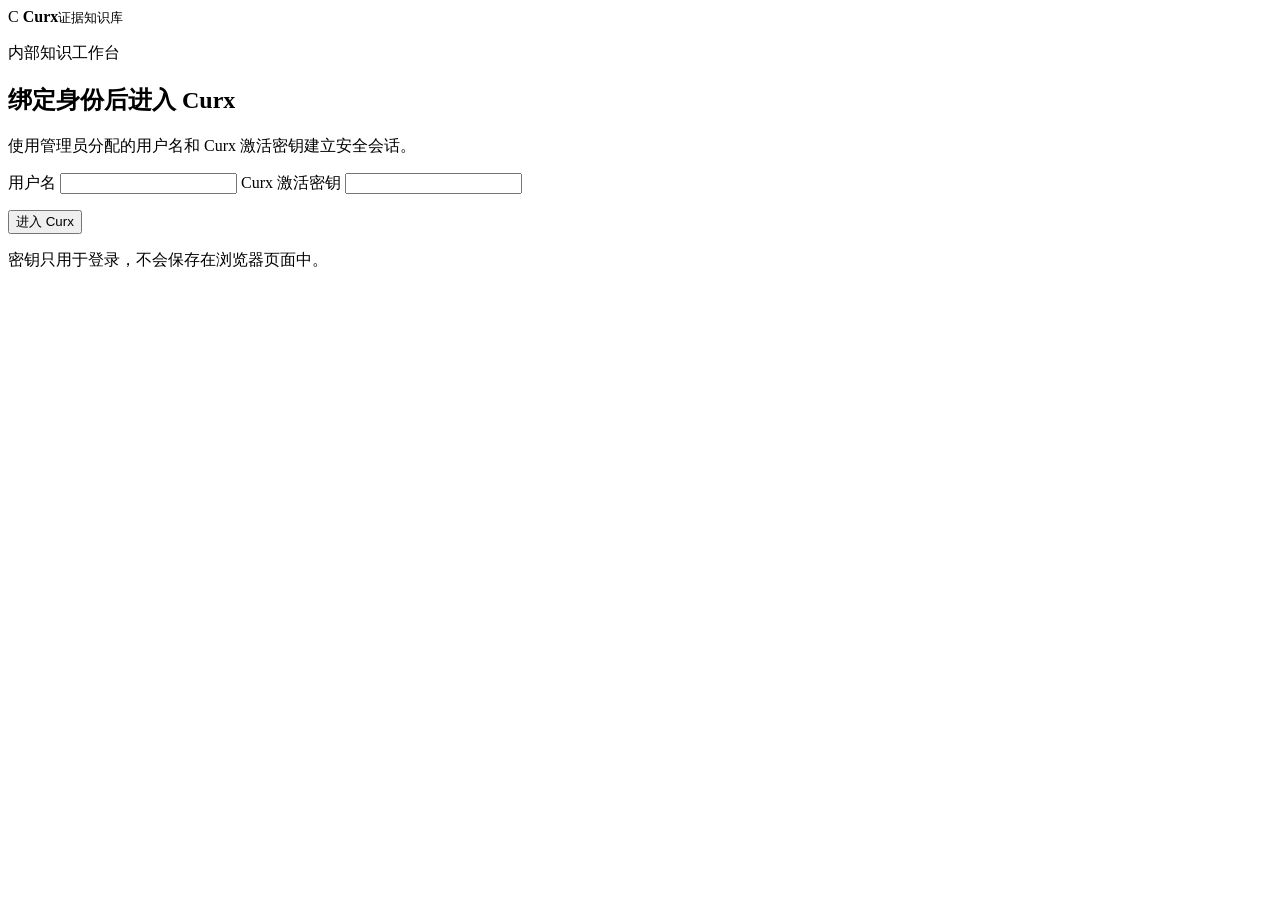
==== commit f6461cbf: "feat: 完成身份基础(阶段1)与知识入库模块(阶段2) 阶段1 — 数据与身份基础: - 67表SQLAlchemy模型: tenants、users、roles、sessions、access_" ====
--- a/src/curx/web/index.html
+++ b/src/curx/web/index.html
@@ -4,10 +4,52 @@
     <meta charset="utf-8" />
     <meta name="viewport" content="width=device-width, initial-scale=1" />
     <title>Curx 知识库</title>
+    <link rel="icon" href="/favicon.svg" type="image/svg+xml" />
     <link rel="stylesheet" href="/styles.css" />
   </head>
   <body>
-    <div class="app-shell">
+    <section id="auth-gate" class="auth-gate" aria-labelledby="auth-title">
+      <div class="auth-layout">
+        <header class="auth-brand">
+          <span class="brand-mark" aria-hidden="true">C</span>
+          <span><strong>Curx</strong><small>证据知识库</small></span>
+        </header>
+        <div class="auth-copy">
+          <p class="eyebrow">内部知识工作台</p>
+          <h1 id="auth-title">绑定身份后进入 Curx</h1>
+          <p>使用管理员分配的用户名和 Curx 激活密钥建立安全会话。</p>
+        </div>
+        <form id="auth-form" class="auth-form">
+          <label for="auth-username">
+            <span>用户名</span>
+            <input
+              id="auth-username"
+              name="username"
+              type="text"
+              autocomplete="username"
+              maxlength="80"
+              required
+            />
+          </label>
+          <label for="auth-key">
+            <span>Curx 激活密钥</span>
+            <input
+              id="auth-key"
+              name="access_key"
+              type="password"
+              autocomplete="current-password"
+              maxlength="256"
+              required
+            />
+          </label>
+          <p id="auth-error" class="form-message error-message" role="alert" aria-live="polite"></p>
+          <button id="auth-submit" class="primary-button auth-submit" type="submit">进入 Curx</button>
+        </form>
+        <p class="auth-footnote">密钥只用于登录，不会保存在浏览器页面中。</p>
+      </div>
+    </section>
+
+    <div id="app-shell" class="app-shell" hidden>
       <header class="topbar">
         <a class="brand" href="/" aria-label="Curx 首页">
           <span class="brand-mark" aria-hidden="true">C</span>
@@ -26,7 +68,16 @@
           <button id="search-trigger" class="icon-button" type="button" aria-label="搜索">
             <span class="search-icon" aria-hidden="true"></span>
           </button>
-          <button class="avatar-button" type="button" aria-label="个人中心">张</button>
+          <div class="user-menu">
+            <button id="user-menu-trigger" class="avatar-button" type="button" aria-label="个人中心" aria-expanded="false">
+              <span id="user-avatar">U</span>
+            </button>
+            <div id="user-menu-popover" class="user-menu-popover" hidden>
+              <strong id="user-menu-name">当前用户</strong>
+              <span id="user-menu-role">成员</span>
+              <button id="logout-button" class="text-button" type="button">退出登录</button>
+            </div>
+          </div>
         </div>
       </header>
 
@@ -109,17 +160,17 @@
               <header class="page-header">
                 <div>
                   <p class="eyebrow">知识空间</p>
-                  <h1>产品问答</h1>
+                  <h1 id="space-title">默认知识空间</h1>
                   <p>维护可检索资料，查看索引状态与来源质量。</p>
                 </div>
-                <button class="primary-button" type="button" data-view="upload">上传文档</button>
+                <button class="primary-button" type="button" data-view="upload" data-write-only>上传资料</button>
               </header>
 
               <div class="metric-strip" aria-label="知识空间状态">
-                <div><span>索引健康度</span><strong id="space-health">86%</strong><small>运行正常</small></div>
-                <div><span>已索引文档</span><strong id="space-doc-count">128</strong><small>3 类来源</small></div>
-                <div><span>失败任务</span><strong>0</strong><small>过去 7 天</small></div>
-                <div><span>最近更新</span><strong>14:32</strong><small>今天</small></div>
+                <div><span>索引健康度</span><strong id="space-health">0%</strong><small id="space-health-note">等待资料</small></div>
+                <div><span>已索引文档</span><strong id="space-doc-count">0</strong><small id="source-type-summary">暂无来源</small></div>
+                <div><span>失败任务</span><strong id="failed-job-count">0</strong><small>最近 50 个任务</small></div>
+                <div><span>最近更新</span><strong id="space-updated-time">--</strong><small id="space-updated-date">暂无记录</small></div>
               </div>
 
               <section class="content-section">
@@ -127,25 +178,8 @@
                   <div><h2>资料库</h2><p>打开文档可查看原文和索引位置。</p></div>
                   <button class="text-button" type="button" data-view="upload">查看解析任务</button>
                 </div>
-                <div id="document-list" class="document-list">
-                  <button class="document-row" type="button" data-preview-from="space">
-                    <span class="file-type">PDF</span>
-                    <span><strong>产品规格书 v2.3.1</strong><small>第 12 页 · 电池与充电规格</small></span>
-                    <span class="document-meta"><span class="state-label success">已索引</span><small>今天 14:32</small></span>
-                    <span class="row-arrow" aria-hidden="true">→</span>
-                  </button>
-                  <button class="document-row" type="button" data-preview-from="space">
-                    <span class="file-type">PDF</span>
-                    <span><strong>电池充电管理设计指南</strong><small>第 23 页 · 充电流程说明</small></span>
-                    <span class="document-meta"><span class="state-label success">已索引</span><small>昨天 18:05</small></span>
-                    <span class="row-arrow" aria-hidden="true">→</span>
-                  </button>
-                  <button class="document-row" type="button" data-preview-from="space">
-                    <span class="file-type">PDF</span>
-                    <span><strong>固件设计说明 v1.8.0</strong><small>第 78 页 · 充电控制逻辑</small></span>
-                    <span class="document-meta"><span class="state-label success">已索引</span><small>07-18 09:40</small></span>
-                    <span class="row-arrow" aria-hidden="true">→</span>
-                  </button>
+                <div id="document-list" class="document-list" aria-live="polite">
+                  <p class="empty-state">正在加载知识来源。</p>
                 </div>
               </section>
             </div>
@@ -158,28 +192,57 @@
                   <span class="back-icon" aria-hidden="true"></span><span>返回知识空间</span>
                 </button>
                 <div><p class="eyebrow">知识空间 / 上传</p><h1>上传与解析</h1></div>
-                <button id="start-parse" class="primary-button" type="button">开始解析</button>
+                <button id="refresh-ingestion" class="icon-button" type="button" aria-label="刷新入库状态" title="刷新入库状态">↻</button>
               </header>
 
-              <div id="upload-zone" class="upload-zone" tabindex="0" role="button" aria-label="选择或拖入文件">
-                <span class="upload-mark" aria-hidden="true">↑</span>
-                <strong>选择文件或拖到这里</strong>
-                <p>支持 PDF、Word 和表格，上传后进入解析与索引队列。</p>
+              <div class="source-mode-tabs" role="tablist" aria-label="资料类型" data-write-only>
+                <button class="active" type="button" role="tab" aria-selected="true" data-source-mode="file">文件</button>
+                <button type="button" role="tab" aria-selected="false" data-source-mode="text">Markdown / HTML</button>
+                <button type="button" role="tab" aria-selected="false" data-source-mode="faq">手工 FAQ</button>
               </div>
+
+              <form id="file-source-form" class="source-form" data-source-panel="file" data-write-only>
+                <input id="source-file" class="sr-only" type="file" accept=".md,.markdown,.html,.htm,.pdf,.docx,text/markdown,text/html,application/pdf,application/vnd.openxmlformats-officedocument.wordprocessingml.document" />
+                <label id="upload-zone" class="upload-zone" for="source-file">
+                  <span class="upload-mark" aria-hidden="true">↑</span>
+                  <strong>选择文件或拖到这里</strong>
+                  <p>支持 Markdown、HTML、PDF 和 DOCX，单文件不超过 25 MB。</p>
+                  <small id="selected-file-name">尚未选择文件</small>
+                </label>
+                <div class="form-grid">
+                  <label><span>资料标题</span><input id="file-source-title" type="text" maxlength="240" placeholder="默认使用文件名" /></label>
+                  <label><span>标签</span><input id="file-source-tags" type="text" maxlength="300" placeholder="多个标签用逗号分隔" /></label>
+                </div>
+                <p id="file-source-error" class="form-error" role="alert"></p>
+                <div class="form-actions"><button class="primary-button" type="submit">上传并开始索引</button></div>
+              </form>
+
+              <form id="text-source-form" class="source-form" data-source-panel="text" hidden data-write-only>
+                <div class="form-grid">
+                  <label><span>资料标题</span><input id="text-source-title" type="text" maxlength="240" required /></label>
+                  <label><span>内容格式</span><select id="text-source-type"><option value="markdown">Markdown</option><option value="html">HTML</option></select></label>
+                </div>
+                <label><span>正文</span><textarea id="text-source-content" rows="12" required placeholder="# 标题&#10;&#10;输入要纳入知识库的正文"></textarea></label>
+                <label><span>标签</span><input id="text-source-tags" type="text" maxlength="300" placeholder="多个标签用逗号分隔" /></label>
+                <p id="text-source-error" class="form-error" role="alert"></p>
+                <div class="form-actions"><button class="primary-button" type="submit">提交并开始索引</button></div>
+              </form>
+
+              <form id="faq-source-form" class="source-form" data-source-panel="faq" hidden data-write-only>
+                <label><span>FAQ 集合名称</span><input id="faq-source-title" type="text" maxlength="240" required /></label>
+                <label><span>问题</span><textarea id="faq-question" rows="3" required></textarea></label>
+                <label><span>答案</span><textarea id="faq-answer" rows="7" required></textarea></label>
+                <label><span>标签</span><input id="faq-source-tags" type="text" maxlength="300" placeholder="多个标签用逗号分隔" /></label>
+                <p id="faq-source-error" class="form-error" role="alert"></p>
+                <div class="form-actions"><button class="primary-button" type="submit">创建 FAQ 来源</button></div>
+              </form>
+
+              <p id="read-only-upload-note" class="member-settings-note" hidden>当前账号只有读取权限，不能上传或重新索引资料。</p>
 
               <section class="content-section">
                 <div class="section-heading"><div><h2>解析队列</h2><p>查看文档进入知识空间前的处理状态。</p></div></div>
-                <div class="task-list">
-                  <article class="task-row">
-                    <span class="file-type">PDF</span>
-                    <span><strong>产品说明书 v2.4.pdf</strong><small id="parse-status">正在提取文本并建立结构</small></span>
-                    <div class="progress" aria-label="解析进度"><i id="parse-progress"></i></div>
-                  </article>
-                  <article class="task-row">
-                    <span class="file-type">XLS</span>
-                    <span><strong>电池测试报告.xlsx</strong><small>等待解析</small></span>
-                    <span class="state-label">排队中</span>
-                  </article>
+                <div id="ingestion-task-list" class="task-list" aria-live="polite">
+                  <p class="empty-state">正在加载入库任务。</p>
                 </div>
               </section>
             </div>
@@ -202,7 +265,7 @@
               <div class="answer-layout">
                 <article class="answer-panel">
                   <div class="answer-title"><span class="answer-mark" aria-hidden="true">AI</span><h2>回答</h2></div>
-                  <div id="answer-text" class="answer-copy" aria-live="polite">正在准备回答。</div>
+                  <div id="answer-thread" class="answer-thread" aria-live="polite"></div>
                   <div id="next-actions" class="action-row"></div>
                   <form id="follow-form" class="ask-box follow-ask">
                     <label class="sr-only" for="follow-input">继续追问</label>
@@ -259,23 +322,78 @@
             <div class="page-frame narrow-frame">
               <header class="page-header">
                 <div><p class="eyebrow">管理设置</p><h1>权限与安全</h1><p>管理谁可以访问空间，以及知识如何被索引和审计。</p></div>
-                <button id="save-settings" class="primary-button" type="button">保存更改</button>
+                <button id="refresh-access-keys" class="text-button" type="button" data-admin-only>刷新密钥</button>
               </header>
 
               <section class="settings-section">
-                <div class="settings-heading"><h2>访问控制</h2><p>成员和激活密钥</p></div>
+                <div class="settings-heading"><h2>当前身份</h2><p>会话与授权范围</p></div>
                 <div class="settings-list">
-                  <div><span><strong>成员范围</strong><small>允许进入产品问答空间的组织</small></span><span>研发部、售后组、产品经理</span></div>
-                  <div><span><strong>访问密钥</strong><small>首次绑定账户时使用</small></span><span class="mono-value">KB-PROD-8F2A</span></div>
+                  <div><span><strong>登录用户</strong><small>当前浏览器会话绑定身份</small></span><span id="settings-user-name">-</span></div>
+                  <div><span><strong>角色</strong><small>服务端强制校验权限</small></span><span id="settings-user-role" class="state-label">-</span></div>
                   <div><span><strong>引用可见性</strong><small>回答必须展示可访问来源</small></span><span class="state-label success">已开启</span></div>
                 </div>
               </section>
 
+              <section id="access-key-admin" class="settings-section" data-admin-only>
+                <div class="settings-heading"><h2>激活密钥</h2><p>创建、绑定与撤销</p></div>
+                <div class="settings-content">
+                  <form id="access-key-form" class="key-form">
+                    <div class="key-form-grid">
+                      <label>
+                        <span>用途名称</span>
+                        <input id="key-label" type="text" maxlength="120" placeholder="例如：售后组成员" required />
+                      </label>
+                      <label>
+                        <span>授权角色</span>
+                        <select id="key-role">
+                          <option value="member">普通成员</option>
+                          <option value="operator">知识运营</option>
+                        </select>
+                      </label>
+                      <label>
+                        <span>有效期至</span>
+                        <input id="key-expiry" type="date" required />
+                      </label>
+                      <label>
+                        <span>知识范围</span>
+                        <select id="key-scope">
+                          <option value="current">当前知识空间</option>
+                          <option value="all">全部知识空间</option>
+                        </select>
+                      </label>
+                    </div>
+                    <p id="key-form-error" class="form-message error-message" role="alert" aria-live="polite"></p>
+                    <button id="create-access-key" class="primary-button" type="submit">创建激活密钥</button>
+                  </form>
+
+                  <div id="created-key-reveal" class="created-key-reveal" hidden>
+                    <div>
+                      <strong>请立即保存，关闭后不再展示</strong>
+                      <code id="created-key-value"></code>
+                    </div>
+                    <button id="copy-created-key" class="text-button" type="button">复制</button>
+                  </div>
+
+                  <div class="key-list-heading">
+                    <strong>已创建密钥</strong>
+                    <span id="access-key-count">0 条</span>
+                  </div>
+                  <div id="access-key-list" class="key-list" aria-live="polite"></div>
+                </div>
+              </section>
+
+              <section id="member-settings-note" class="settings-section" hidden>
+                <div class="settings-heading"><h2>访问管理</h2><p>管理员能力</p></div>
+                <div class="settings-content compact-content">
+                  <p>当前账号可以使用已授权知识空间。激活密钥和成员权限由管理员维护。</p>
+                </div>
+              </section>
+
               <section class="settings-section">
-                <div class="settings-heading"><h2>索引策略</h2><p>内容更新与审计</p></div>
+                <div class="settings-heading"><h2>审计状态</h2><p>安全事件记录</p></div>
                 <div class="settings-list">
-                  <div><span><strong>自动更新</strong><small>每天进行增量解析</small></span><span>02:00</span></div>
-                  <div><span><strong>审计日志</strong><small>保留登录、读取和回答记录</small></span><span>180 天</span></div>
+                  <div><span><strong>身份操作</strong><small>登录失败、绑定、撤销和越权访问</small></span><span class="state-label success">服务端记录</span></div>
+                  <div><span><strong>会话失效</strong><small>密钥撤销或过期后立即拒绝请求</small></span><span class="state-label success">已开启</span></div>
                 </div>
               </section>
             </div>
@@ -283,6 +401,37 @@
         </main>
       </div>
     </div>
+
+    <dialog id="source-detail-dialog" class="source-dialog" aria-labelledby="source-detail-title">
+      <section>
+        <header>
+          <div>
+            <p class="eyebrow">知识来源</p>
+            <h2 id="source-detail-title">来源详情</h2>
+          </div>
+          <button id="source-detail-close" class="icon-button close-button" type="button" aria-label="关闭来源详情">×</button>
+        </header>
+        <dl class="source-facts">
+          <div><dt>格式</dt><dd id="source-detail-type">--</dd></div>
+          <div><dt>状态</dt><dd id="source-detail-status">--</dd></div>
+          <div><dt>当前版本</dt><dd id="source-detail-version">--</dd></div>
+          <div><dt>内容哈希</dt><dd id="source-detail-hash">--</dd></div>
+        </dl>
+        <div class="source-dialog-section">
+          <h3>文档版本</h3>
+          <div id="source-version-list" class="version-list"></div>
+        </div>
+        <div class="source-dialog-section">
+          <h3>最近任务轨迹</h3>
+          <ol id="source-event-list" class="source-event-list"></ol>
+        </div>
+        <p id="source-detail-error" class="form-error" role="alert"></p>
+        <footer>
+          <button id="source-reindex" class="secondary-button" type="button" data-write-only>重新索引</button>
+          <button class="primary-button" type="button" data-close-source-dialog>完成</button>
+        </footer>
+      </section>
+    </dialog>
 
     <dialog id="search-dialog" class="search-dialog" aria-labelledby="search-title">
       <form id="search-form" class="search-shell">
